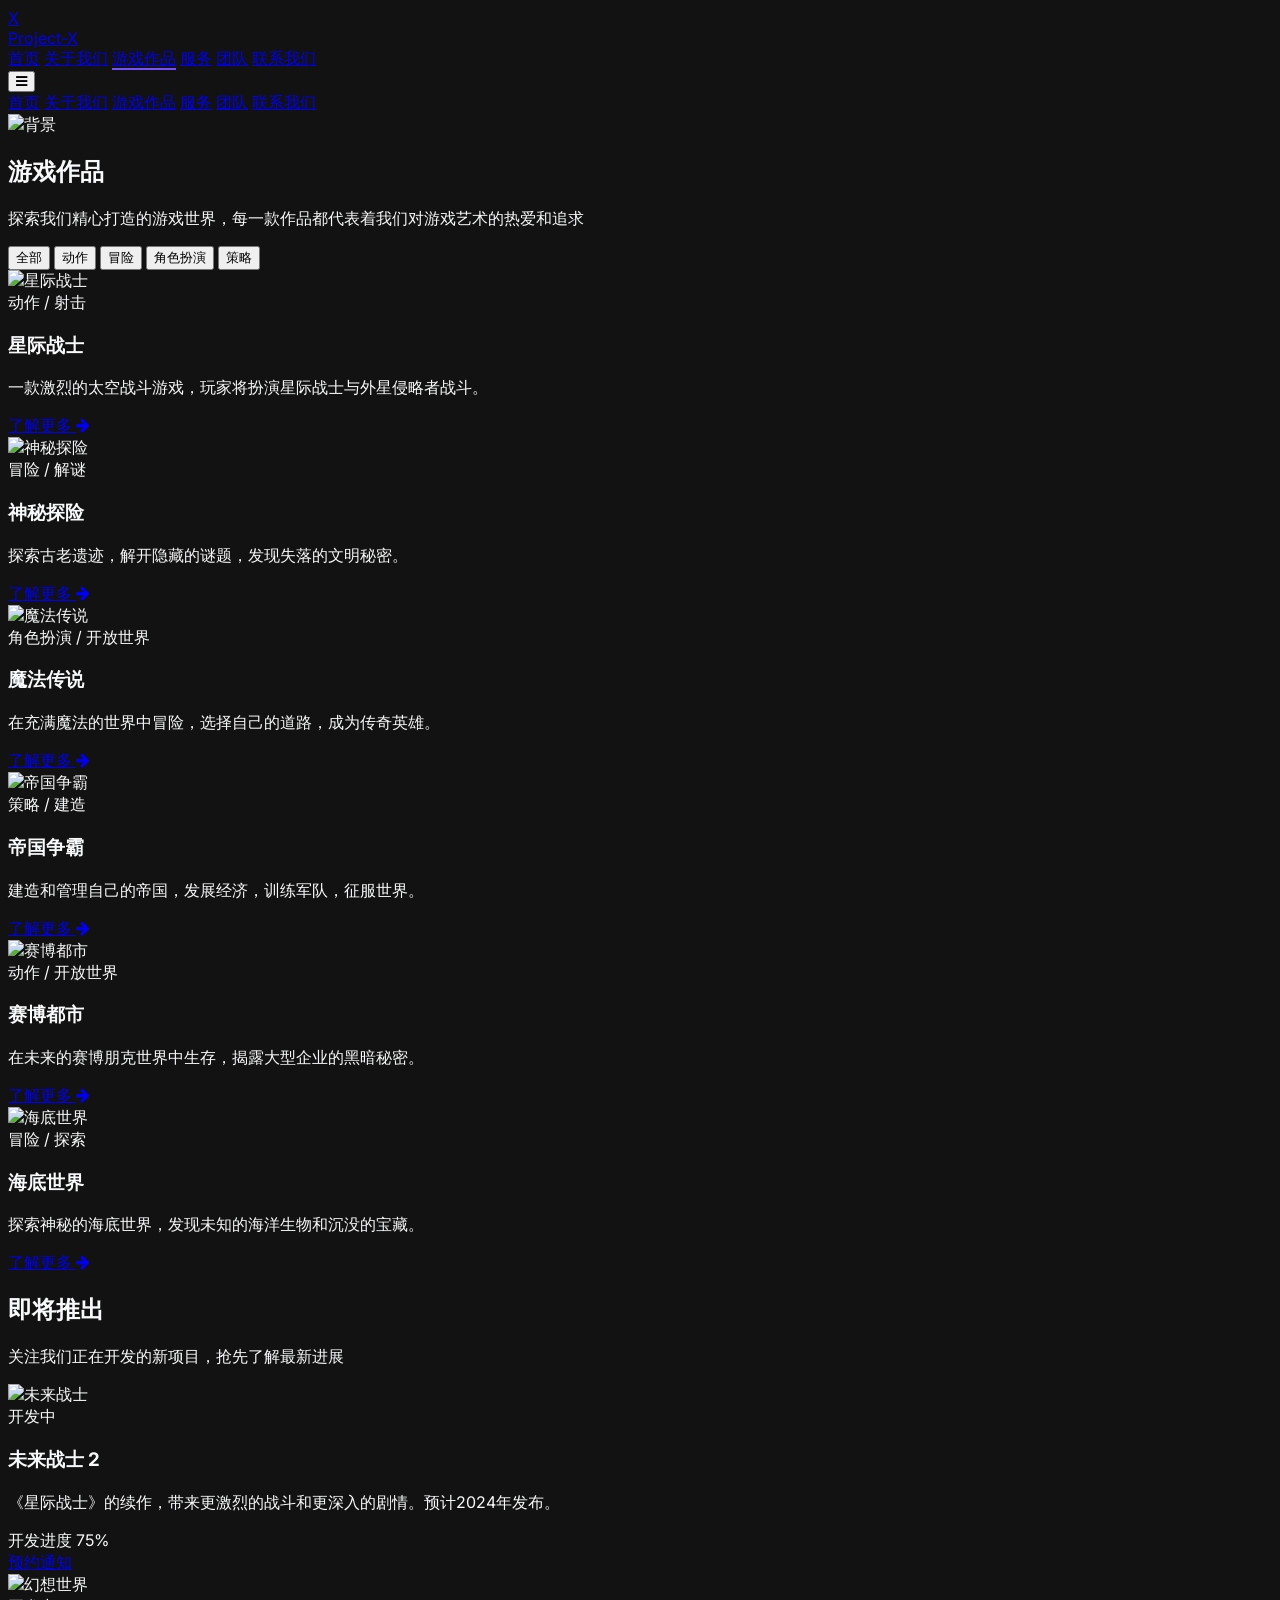
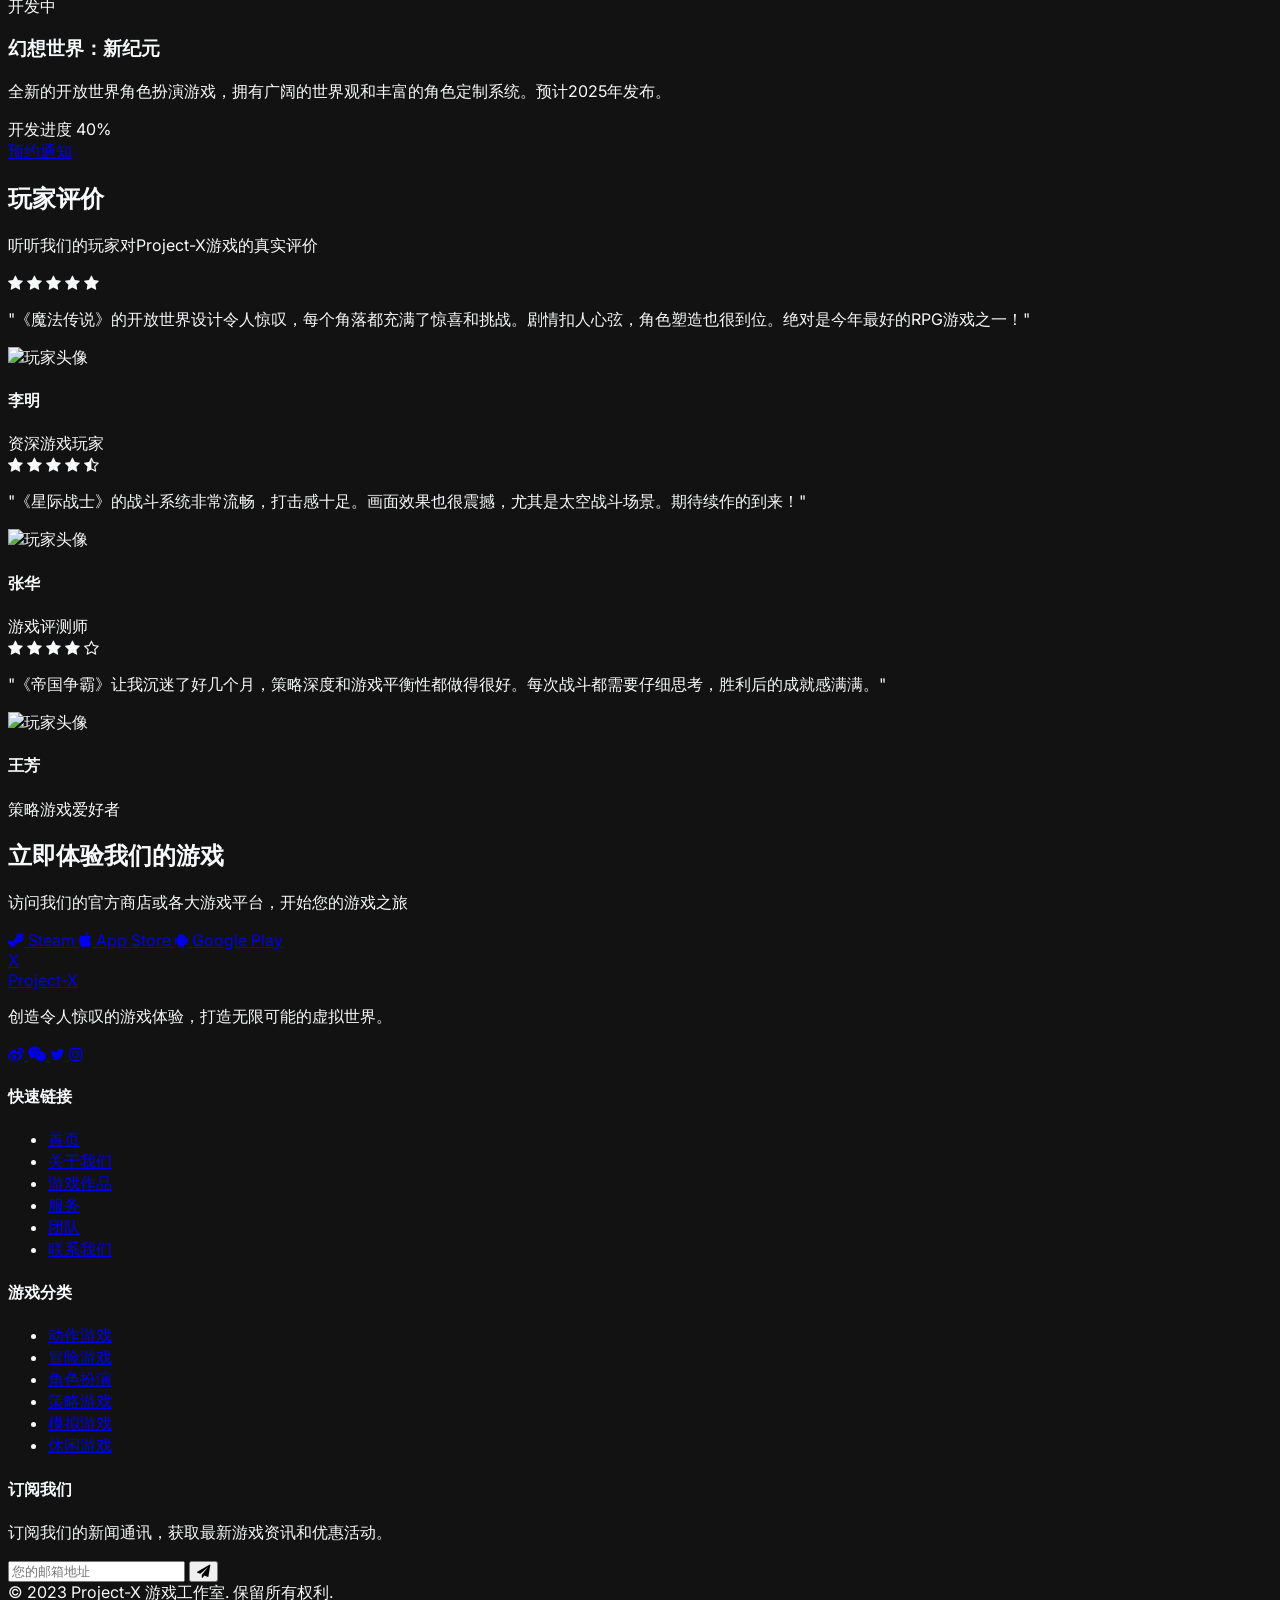
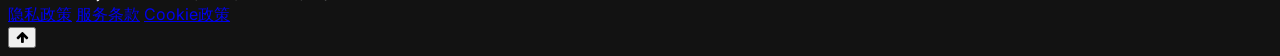
==== games.html @ 9f4a6daf "Add files via upload" ====
<!DOCTYPE html>
<html lang="zh-CN">
<head>
  <meta charset="UTF-8">
  <meta name="viewport" content="width=device-width, initial-scale=1.0">
  <title>游戏作品 - Project-X 游戏工作室</title>
  <!-- Tailwind CSS -->
  <script src="https://cdn.tailwindcss.com"></script>
  <!-- Font Awesome -->
  <link href="https://cdn.jsdelivr.net/npm/font-awesome@4.7.0/css/font-awesome.min.css" rel="stylesheet">
  <!-- Chart.js -->
  <script src="https://cdn.jsdelivr.net/npm/chart.js@4.4.8/dist/chart.umd.min.js"></script>
  <!-- Google Fonts -->
  <link href="https://fonts.googleapis.com/css2?family=Inter:wght@300;400;500;600;700;800&display=swap" rel="stylesheet">
  
  <!-- Tailwind 配置 -->
  <script>
    tailwind.config = {
      theme: {
        extend: {
          colors: {
            primary: '#7652FF', // 主色调：紫色
            secondary: '#FF6B6B', // 辅助色：红色
            accent: '#00D2FF', // 强调色：青色
            dark: '#121212', // 深色背景
            light: '#F8F9FA', // 浅色文本
          },
          fontFamily: {
            inter: ['Inter', 'sans-serif'],
          },
        },
      }
    }
  </script>
  
  <!-- 自定义样式 -->
  <style type="text/tailwindcss">
    @layer utilities {
      .content-auto {
        content-visibility: auto;
      }
      .text-shadow {
        text-shadow: 0 2px 4px rgba(0,0,0,0.3);
      }
      .text-gradient {
        background-clip: text;
        -webkit-background-clip: text;
        color: transparent;
      }
      .animate-float {
        animation: float 6s ease-in-out infinite;
      }
      .animate-pulse-slow {
        animation: pulse 4s cubic-bezier(0.4, 0, 0.6, 1) infinite;
      }
      .scrollbar-hide::-webkit-scrollbar {
        display: none;
      }
      .scrollbar-hide {
        -ms-overflow-style: none;
        scrollbar-width: none;
      }
    }
    
    /* 全局动画 */
    @keyframes float {
      0% { transform: translateY(0px); }
      50% { transform: translateY(-20px); }
      100% { transform: translateY(0px); }
    }
  </style>
  
  <style>
    html {
      scroll-behavior: smooth;
    }
    body {
      font-family: 'Inter', sans-serif;
      background-color: #121212;
      color: #F8F9FA;
    }
    .hero-gradient {
      background: linear-gradient(135deg, rgba(118, 82, 255, 0.9), rgba(0, 210, 255, 0.9));
    }
    .card-hover {
      transition: transform 0.3s ease, box-shadow 0.3s ease;
    }
    .card-hover:hover {
      transform: translateY(-10px);
      box-shadow: 0 20px 25px -5px rgba(0, 0, 0, 0.2), 0 10px 10px -5px rgba(0, 0, 0, 0.1);
    }
    .nav-link {
      position: relative;
    }
    .nav-link::after {
      content: '';
      position: absolute;
      width: 0;
      height: 2px;
      bottom: -2px;
      left: 0;
      background-color: #7652FF;
      transition: width 0.3s ease;
    }
    .nav-link:hover::after,
    .nav-link.active::after {
      width: 100%;
    }
    .progress-bar {
      transition: width 1.5s ease-in-out;
    }
    /* 游戏卡片动画 */
    .game-card {
      transition: all 0.4s cubic-bezier(0.4, 0, 0.2, 1);
    }
  </style>
</head>
<body class="font-inter">
  <!-- 导航栏 -->
  <div id="navbar-container"></div>

  <!-- 游戏页面标题 -->
  <section class="relative py-32 bg-dark overflow-hidden">
    <div class="absolute inset-0 z-0">
      <div class="absolute inset-0 bg-dark/90 z-10"></div>
      <img src="https://picsum.photos/id/119/1920/1080" alt="背景" class="absolute inset-0 w-full h-full object-cover opacity-40">
    </div>
    <div class="container mx-auto px-4 relative z-20 text-center">
      <h1 class="text-[clamp(2rem,5vw,4rem)] font-extrabold mb-6">
        <span class="bg-gradient-to-r from-primary to-accent text-gradient">游戏作品</span>
      </h1>
      <p class="text-[clamp(1rem,2vw,1.25rem)] text-gray-300 max-w-2xl mx-auto">
        探索我们精心打造的游戏世界，每一款作品都代表着我们对游戏艺术的热爱和追求
      </p>
    </div>
  </section>

  <!-- 游戏作品 -->
  <section id="games" class="py-20 bg-gradient-to-b from-dark to-dark/80">
    <div class="container mx-auto px-4">
      <!-- 游戏筛选 -->
      <div class="flex flex-wrap justify-center gap-4 mb-12">
        <button class="game-filter-btn active px-6 py-2 rounded-full bg-primary text-white font-medium transition-all sound-click" data-filter="all">全部</button>
        <button class="game-filter-btn px-6 py-2 rounded-full bg-dark/60 text-gray-300 hover:bg-primary/90 hover:text-white font-medium transition-all sound-click" data-filter="action">动作</button>
        <button class="game-filter-btn px-6 py-2 rounded-full bg-dark/60 text-gray-300 hover:bg-primary/90 hover:text-white font-medium transition-all sound-click" data-filter="adventure">冒险</button>
        <button class="game-filter-btn px-6 py-2 rounded-full bg-dark/60 text-gray-300 hover:bg-primary/90 hover:text-white font-medium transition-all sound-click" data-filter="rpg">角色扮演</button>
        <button class="game-filter-btn px-6 py-2 rounded-full bg-dark/60 text-gray-300 hover:bg-primary/90 hover:text-white font-medium transition-all sound-click" data-filter="strategy">策略</button>
      </div>
      
      <!-- 游戏作品展示 -->
      <div class="grid sm:grid-cols-2 lg:grid-cols-3 gap-8">
        <!-- 游戏1 -->
        <div class="game-card card-hover group sound-hover" data-category="action">
          <div class="relative overflow-hidden rounded-xl">
            <img src="https://picsum.photos/id/237/600/400" alt="星际战士" class="w-full h-64 object-cover transition-transform duration-700 group-hover:scale-110">
            <div class="absolute inset-0 bg-gradient-to-t from-dark/90 to-transparent opacity-0 group-hover:opacity-100 transition-opacity duration-300 flex flex-col justify-end p-6">
              <div class="text-xs uppercase tracking-wider text-primary mb-2">动作 / 射击</div>
              <h3 class="text-xl font-bold mb-2">星际战士</h3>
              <p class="text-gray-300 text-sm mb-4">一款激烈的太空战斗游戏，玩家将扮演星际战士与外星侵略者战斗。</p>
              <a href="#" class="inline-flex items-center text-accent hover:text-white transition-colors sound-click">
                了解更多 <i class="fa fa-arrow-right ml-2"></i>
              </a>
            </div>
          </div>
        </div>
        
        <!-- 游戏2 -->
        <div class="game-card card-hover group sound-hover" data-category="adventure">
          <div class="relative overflow-hidden rounded-xl">
            <img src="https://picsum.photos/id/29/600/400" alt="神秘探险" class="w-full h-64 object-cover transition-transform duration-700 group-hover:scale-110">
            <div class="absolute inset-0 bg-gradient-to-t from-dark/90 to-transparent opacity-0 group-hover:opacity-100 transition-opacity duration-300 flex flex-col justify-end p-6">
              <div class="text-xs uppercase tracking-wider text-primary mb-2">冒险 / 解谜</div>
              <h3 class="text-xl font-bold mb-2">神秘探险</h3>
              <p class="text-gray-300 text-sm mb-4">探索古老遗迹，解开隐藏的谜题，发现失落的文明秘密。</p>
              <a href="#" class="inline-flex items-center text-accent hover:text-white transition-colors sound-click">
                了解更多 <i class="fa fa-arrow-right ml-2"></i>
              </a>
            </div>
          </div>
        </div>
        
        <!-- 游戏3 -->
        <div class="game-card card-hover group sound-hover" data-category="rpg">
          <div class="relative overflow-hidden rounded-xl">
            <img src="https://picsum.photos/id/119/600/400" alt="魔法传说" class="w-full h-64 object-cover transition-transform duration-700 group-hover:scale-110">
            <div class="absolute inset-0 bg-gradient-to-t from-dark/90 to-transparent opacity-0 group-hover:opacity-100 transition-opacity duration-300 flex flex-col justify-end p-6">
              <div class="text-xs uppercase tracking-wider text-primary mb-2">角色扮演 / 开放世界</div>
              <h3 class="text-xl font-bold mb-2">魔法传说</h3>
              <p class="text-gray-300 text-sm mb-4">在充满魔法的世界中冒险，选择自己的道路，成为传奇英雄。</p>
              <a href="#" class="inline-flex items-center text-accent hover:text-white transition-colors sound-click">
                了解更多 <i class="fa fa-arrow-right ml-2"></i>
              </a>
            </div>
          </div>
        </div>
        
        <!-- 游戏4 -->
        <div class="game-card card-hover group sound-hover" data-category="strategy">
          <div class="relative overflow-hidden rounded-xl">
            <img src="https://picsum.photos/id/30/600/400" alt="帝国争霸" class="w-full h-64 object-cover transition-transform duration-700 group-hover:scale-110">
            <div class="absolute inset-0 bg-gradient-to-t from-dark/90 to-transparent opacity-0 group-hover:opacity-100 transition-opacity duration-300 flex flex-col justify-end p-6">
              <div class="text-xs uppercase tracking-wider text-primary mb-2">策略 / 建造</div>
              <h3 class="text-xl font-bold mb-2">帝国争霸</h3>
              <p class="text-gray-300 text-sm mb-4">建造和管理自己的帝国，发展经济，训练军队，征服世界。</p>
              <a href="#" class="inline-flex items-center text-accent hover:text-white transition-colors sound-click">
                了解更多 <i class="fa fa-arrow-right ml-2"></i>
              </a>
            </div>
          </div>
        </div>
        
        <!-- 游戏5 -->
        <div class="game-card card-hover group sound-hover" data-category="action">
          <div class="relative overflow-hidden rounded-xl">
            <img src="https://picsum.photos/id/42/600/400" alt="赛博都市" class="w-full h-64 object-cover transition-transform duration-700 group-hover:scale-110">
            <div class="absolute inset-0 bg-gradient-to-t from-dark/90 to-transparent opacity-0 group-hover:opacity-100 transition-opacity duration-300 flex flex-col justify-end p-6">
              <div class="text-xs uppercase tracking-wider text-primary mb-2">动作 / 开放世界</div>
              <h3 class="text-xl font-bold mb-2">赛博都市</h3>
              <p class="text-gray-300 text-sm mb-4">在未来的赛博朋克世界中生存，揭露大型企业的黑暗秘密。</p>
              <a href="#" class="inline-flex items-center text-accent hover:text-white transition-colors sound-click">
                了解更多 <i class="fa fa-arrow-right ml-2"></i>
              </a>
            </div>
          </div>
        </div>
        
        <!-- 游戏6 -->
        <div class="game-card card-hover group sound-hover" data-category="adventure">
          <div class="relative overflow-hidden rounded-xl">
            <img src="https://picsum.photos/id/63/600/400" alt="海底世界" class="w-full h-64 object-cover transition-transform duration-700 group-hover:scale-110">
            <div class="absolute inset-0 bg-gradient-to-t from-dark/90 to-transparent opacity-0 group-hover:opacity-100 transition-opacity duration-300 flex flex-col justify-end p-6">
              <div class="text-xs uppercase tracking-wider text-primary mb-2">冒险 / 探索</div>
              <h3 class="text-xl font-bold mb-2">海底世界</h3>
              <p class="text-gray-300 text-sm mb-4">探索神秘的海底世界，发现未知的海洋生物和沉没的宝藏。</p>
              <a href="#" class="inline-flex items-center text-accent hover:text-white transition-colors sound-click">
                了解更多 <i class="fa fa-arrow-right ml-2"></i>
              </a>
            </div>
          </div>
        </div>
      </div>
      
      <!-- 游戏开发进度 -->
      <div class="mt-20">
        <div class="text-center mb-16">
          <h2 class="text-[clamp(1.5rem,4vw,2.5rem)] font-bold mb-4">即将推出</h2>
          <div class="w-20 h-1 bg-primary mx-auto mb-6"></div>
          <p class="text-gray-400 max-w-3xl mx-auto">
            关注我们正在开发的新项目，抢先了解最新进展
          </p>
        </div>
        
        <div class="grid md:grid-cols-2 gap-8">
          <!-- 开发中的游戏1 -->
          <div class="bg-dark/60 rounded-xl overflow-hidden border border-gray-800">
            <div class="relative">
              <img src="https://picsum.photos/id/1035/800/450" alt="未来战士" class="w-full h-64 object-cover">
              <div class="absolute top-4 left-4 bg-secondary/90 text-white px-4 py-2 rounded-full text-sm font-bold">
                开发中
              </div>
            </div>
            <div class="p-6">
              <h3 class="text-xl font-bold mb-2">未来战士 2</h3>
              <p class="text-gray-400 mb-4">
                《星际战士》的续作，带来更激烈的战斗和更深入的剧情。预计2024年发布。
              </p>
              
              <!-- 开发进度 -->
              <div class="mb-4">
                <div class="flex justify-between mb-2">
                  <span class="text-gray-400">开发进度</span>
                  <span class="text-primary font-bold">75%</span>
                </div>
                <div class="w-full h-3 bg-gray-800 rounded-full overflow-hidden">
                  <div class="h-full bg-gradient-to-r from-primary to-accent rounded-full progress-bar" style="width: 75%"></div>
                </div>
              </div>
              
              <a href="#" class="inline-block px-6 py-3 bg-primary/20 hover:bg-primary/30 text-primary font-bold rounded-lg transition-all sound-click">
                预约通知
              </a>
            </div>
          </div>
          
          <!-- 开发中的游戏2 -->
          <div class="bg-dark/60 rounded-xl overflow-hidden border border-gray-800">
            <div class="relative">
              <img src="https://picsum.photos/id/1011/800/450" alt="幻想世界" class="w-full h-64 object-cover">
              <div class="absolute top-4 left-4 bg-secondary/90 text-white px-4 py-2 rounded-full text-sm font-bold">
                开发中
              </div>
            </div>
            <div class="p-6">
              <h3 class="text-xl font-bold mb-2">幻想世界：新纪元</h3>
              <p class="text-gray-400 mb-4">
                全新的开放世界角色扮演游戏，拥有广阔的世界观和丰富的角色定制系统。预计2025年发布。
              </p>
              
              <!-- 开发进度 -->
              <div class="mb-4">
                <div class="flex justify-between mb-2">
                  <span class="text-gray-400">开发进度</span>
                  <span class="text-primary font-bold">40%</span>
                </div>
                <div class="w-full h-3 bg-gray-800 rounded-full overflow-hidden">
                  <div class="h-full bg-gradient-to-r from-primary to-accent rounded-full progress-bar" style="width: 40%"></div>
                </div>
              </div>
              
              <a href="#" class="inline-block px-6 py-3 bg-primary/20 hover:bg-primary/30 text-primary font-bold rounded-lg transition-all sound-click">
                预约通知
              </a>
            </div>
          </div>
        </div>
      </div>
    </div>
  </section>

  <!-- 玩家评价 -->
  <section class="py-20 bg-dark">
    <div class="container mx-auto px-4">
      <div class="text-center mb-16">
        <h2 class="text-[clamp(1.5rem,4vw,2.5rem)] font-bold mb-4">玩家评价</h2>
        <div class="w-20 h-1 bg-primary mx-auto mb-6"></div>
        <p class="text-gray-400 max-w-3xl mx-auto">
          听听我们的玩家对Project-X游戏的真实评价
        </p>
      </div>
      
      <div class="grid md:grid-cols-3 gap-8">
        <!-- 评价1 -->
        <div class="bg-dark/60 p-8 rounded-xl border border-gray-800 transform transition-all hover:-translate-y-4 sound-hover">
          <div class="text-yellow-400 mb-4">
            <i class="fa fa-star"></i>
            <i class="fa fa-star"></i>
            <i class="fa fa-star"></i>
            <i class="fa fa-star"></i>
            <i class="fa fa-star"></i>
          </div>
          <p class="text-gray-300 mb-6 italic">
            "《魔法传说》的开放世界设计令人惊叹，每个角落都充满了惊喜和挑战。剧情扣人心弦，角色塑造也很到位。绝对是今年最好的RPG游戏之一！"
          </p>
          <div class="flex items-center">
            <img src="https://picsum.photos/id/64/100/100" alt="玩家头像" class="w-12 h-12 rounded-full object-cover mr-4">
            <div>
              <h4 class="font-bold">李明</h4>
              <div class="text-gray-500 text-sm">资深游戏玩家</div>
            </div>
          </div>
        </div>
        
        <!-- 评价2 -->
        <div class="bg-dark/60 p-8 rounded-xl border border-gray-800 transform transition-all hover:-translate-y-4 sound-hover">
          <div class="text-yellow-400 mb-4">
            <i class="fa fa-star"></i>
            <i class="fa fa-star"></i>
            <i class="fa fa-star"></i>
            <i class="fa fa-star"></i>
            <i class="fa fa-star-half-o"></i>
          </div>
          <p class="text-gray-300 mb-6 italic">
            "《星际战士》的战斗系统非常流畅，打击感十足。画面效果也很震撼，尤其是太空战斗场景。期待续作的到来！"
          </p>
          <div class="flex items-center">
            <img src="https://picsum.photos/id/65/100/100" alt="玩家头像" class="w-12 h-12 rounded-full object-cover mr-4">
            <div>
              <h4 class="font-bold">张华</h4>
              <div class="text-gray-500 text-sm">游戏评测师</div>
            </div>
          </div>
        </div>
        
        <!-- 评价3 -->
        <div class="bg-dark/60 p-8 rounded-xl border border-gray-800 transform transition-all hover:-translate-y-4 sound-hover">
          <div class="text-yellow-400 mb-4">
            <i class="fa fa-star"></i>
            <i class="fa fa-star"></i>
            <i class="fa fa-star"></i>
            <i class="fa fa-star"></i>
            <i class="fa fa-star-o"></i>
          </div>
          <p class="text-gray-300 mb-6 italic">
            "《帝国争霸》让我沉迷了好几个月，策略深度和游戏平衡性都做得很好。每次战斗都需要仔细思考，胜利后的成就感满满。"
          </p>
          <div class="flex items-center">
            <img src="https://picsum.photos/id/66/100/100" alt="玩家头像" class="w-12 h-12 rounded-full object-cover mr-4">
            <div>
              <h4 class="font-bold">王芳</h4>
              <div class="text-gray-500 text-sm">策略游戏爱好者</div>
            </div>
          </div>
        </div>
      </div>
    </div>
  </section>

  <!-- 下载游戏号召 -->
  <section class="py-20 bg-gradient-to-r from-primary/30 to-accent/30">
    <div class="container mx-auto px-4 text-center">
      <h2 class="text-[clamp(1.5rem,4vw,2.5rem)] font-bold mb-6">立即体验我们的游戏</h2>
      <p class="text-gray-300 max-w-2xl mx-auto mb-8">
        访问我们的官方商店或各大游戏平台，开始您的游戏之旅
      </p>
      <div class="flex flex-wrap justify-center gap-4">
        <a href="#" class="flex items-center px-6 py-3 bg-dark/80 hover:bg-dark text-white font-bold rounded-lg transition-all shadow-lg sound-click">
          <i class="fa fa-steam text-2xl mr-3"></i>
          <span>Steam</span>
        </a>
        <a href="#" class="flex items-center px-6 py-3 bg-dark/80 hover:bg-dark text-white font-bold rounded-lg transition-all shadow-lg sound-click">
          <i class="fa fa-apple text-2xl mr-3"></i>
          <span>App Store</span>
        </a>
        <a href="#" class="flex items-center px-6 py-3 bg-dark/80 hover:bg-dark text-white font-bold rounded-lg transition-all shadow-lg sound-click">
          <i class="fa fa-android text-2xl mr-3"></i>
          <span>Google Play</span>
        </a>
      </div>
    </div>
  </section>

  <!-- 页脚 -->
  <div id="footer-container"></div>

  <!-- 返回顶部按钮 -->
  <button id="back-to-top" class="fixed bottom-6 right-6 w-12 h-12 bg-primary rounded-full flex items-center justify-center text-white text-xl opacity-0 invisible transition-all z-50 sound-click">
    <i class="fa fa-arrow-up"></i>
  </button>

  <!-- JavaScript -->
  <script>
    // 加载导航栏和页脚
    document.addEventListener('DOMContentLoaded', function() {
      // 加载导航栏
      fetch('navbar.html')
        .then(response => response.text())
        .then(html => {
          document.getElementById('navbar-container').innerHTML = html;
          
          // 设置当前页面的导航链接为活动状态
          const gamesLink = document.querySelector('a[href="games.html"]');
          if (gamesLink) {
            gamesLink.classList.add('active');
          }
          
          // 初始化导航栏功能
          initNavbar();
        });
      
      // 加载页脚
      fetch('footer.html')
        .then(response => response.text())
        .then(html => {
          document.getElementById('footer-container').innerHTML = html;
        });
      
      // 加载音效
      fetch('sounds.html')
        .then(response => response.text())
        .then(html => {
          document.body.insertAdjacentHTML('beforeend', html);
        });
    });
    
    // 导航栏初始化函数
    function initNavbar() {
      const navbar = document.getElementById('navbar');
      const backToTop = document.getElementById('back-to-top');
      
      // 导航栏滚动效果
      window.addEventListener('scroll', function() {
        if (window.scrollY > 50) {
          navbar.classList.add('bg-dark/95', 'backdrop-blur-lg', 'shadow-lg');
          navbar.classList.remove('py-4');
          navbar.classList.add('py-2');
          
          backToTop.classList.remove('opacity-0', 'invisible');
          backToTop.classList.add('opacity-100', 'visible');
        } else {
          navbar.classList.remove('bg-dark/95', 'backdrop-blur-lg', 'shadow-lg');
          navbar.classList.remove('py-2');
          navbar.classList.add('py-4');
          
          backToTop.classList.add('opacity-0', 'invisible');
          backToTop.classList.remove('opacity-100', 'visible');
        }
      });
      
      // 移动端菜单
      const menuToggle = document.getElementById('menu-toggle');
      const mobileMenu = document.getElementById('mobile-menu');
      
      if (menuToggle && mobileMenu) {
        menuToggle.addEventListener('click', function() {
          mobileMenu.classList.toggle('hidden');
          menuToggle.innerHTML = mobileMenu.classList.contains('hidden') ? 
            '<i class="fa fa-bars"></i>' : '<i class="fa fa-times"></i>';
          
          // 播放点击音效
          playClickSound();
        });
        
        // 移动端菜单点击关闭
        document.querySelectorAll('#mobile-menu a').forEach(link => {
          link.addEventListener('click', function() {
            mobileMenu.classList.add('hidden');
            menuToggle.innerHTML = '<i class="fa fa-bars"></i>';
          });
        });
      }
      
      // 返回顶部
      backToTop.addEventListener('click', function() {
        window.scrollTo({
          top: 0,
          behavior: 'smooth'
        });
      });
    }
    
    // 音效播放函数
    function playClickSound() {
      const clickSound = document.getElementById('click-sound');
      if (clickSound) {
        clickSound.currentTime = 0;
        clickSound.play().catch(e => console.log('无法播放音效:', e));
      }
    }
    
    function playHoverSound() {
      const hoverSound = document.getElementById('hover-sound');
      if (hoverSound) {
        hoverSound.currentTime = 0;
        hoverSound.play().catch(e => console.log('无法播放音效:', e));
      }
    }
    
    // 为带音效类的元素添加事件监听器
    document.querySelectorAll('.sound-hover').forEach(element => {
      element.addEventListener('mouseenter', playHoverSound);
    });
    
    document.querySelectorAll('.sound-click').forEach(element => {
      element.addEventListener('click', playClickSound);
    });
    
    // 游戏筛选功能
    document.addEventListener('DOMContentLoaded', function() {
      const filterButtons = document.querySelectorAll('.game-filter-btn');
      const gameCards = document.querySelectorAll('.game-card');
      
      filterButtons.forEach(button => {
        button.addEventListener('click', () => {
          // 移除所有按钮的active状态
          filterButtons.forEach(btn => {
            btn.classList.remove('active', 'bg-primary', 'text-white');
            btn.classList.add('bg-dark/60', 'text-gray-300');
          });
          
          // 为当前点击的按钮添加active状态
          button.classList.add('active', 'bg-primary', 'text-white');
          button.classList.remove('bg-dark/60', 'text-gray-300');
          
          const filter = button.getAttribute('data-filter');
          
          // 筛选游戏卡片
          gameCards.forEach(card => {
            if (filter === 'all' || card.getAttribute('data-category') === filter) {
              card.style.display = 'block';
              // 添加动画效果
              setTimeout(() => {
                card.style.opacity = '1';
                card.style.transform = 'scale(1)';
              }, 50);
            } else {
              card.style.opacity = '0';
              card.style.transform = 'scale(0.95)';
              setTimeout(() => {
                card.style.display = 'none';
              }, 300);
            }
          });
        });
      });
    });
  </script>
</body>
</html>
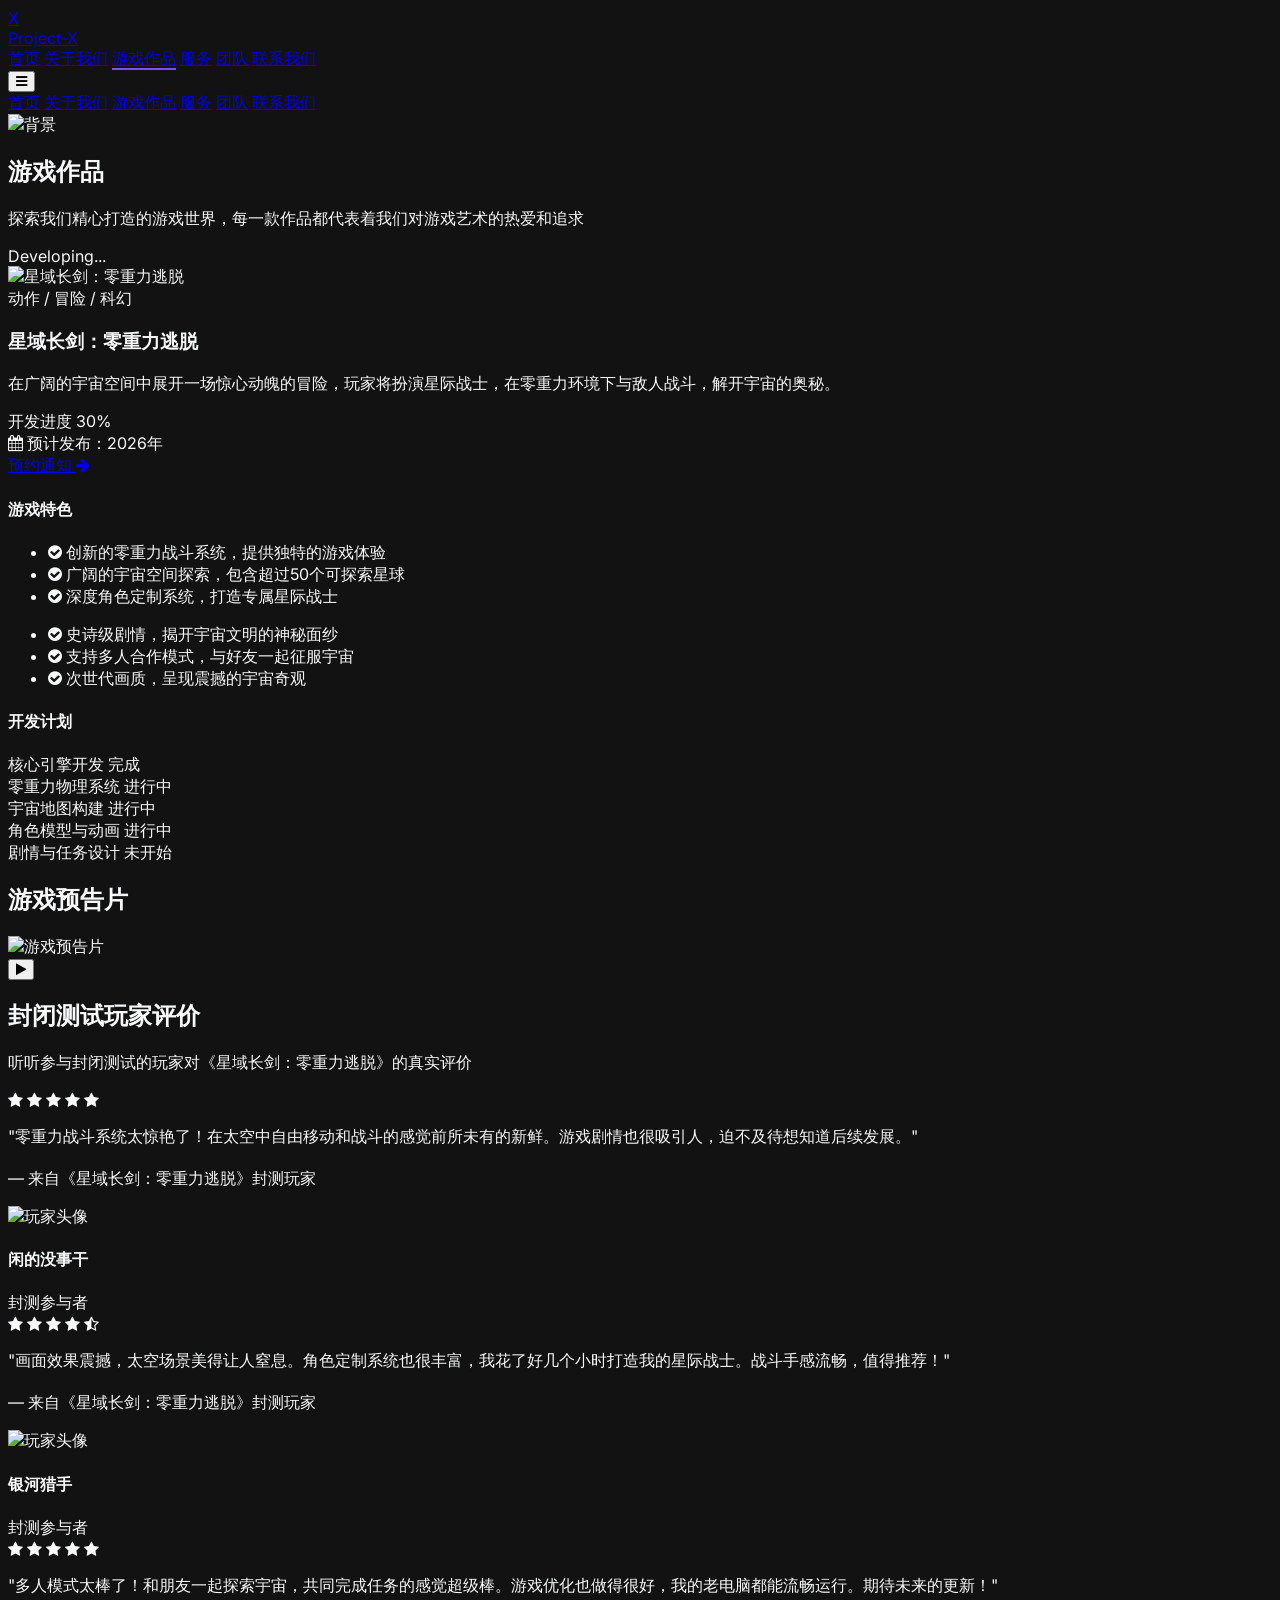
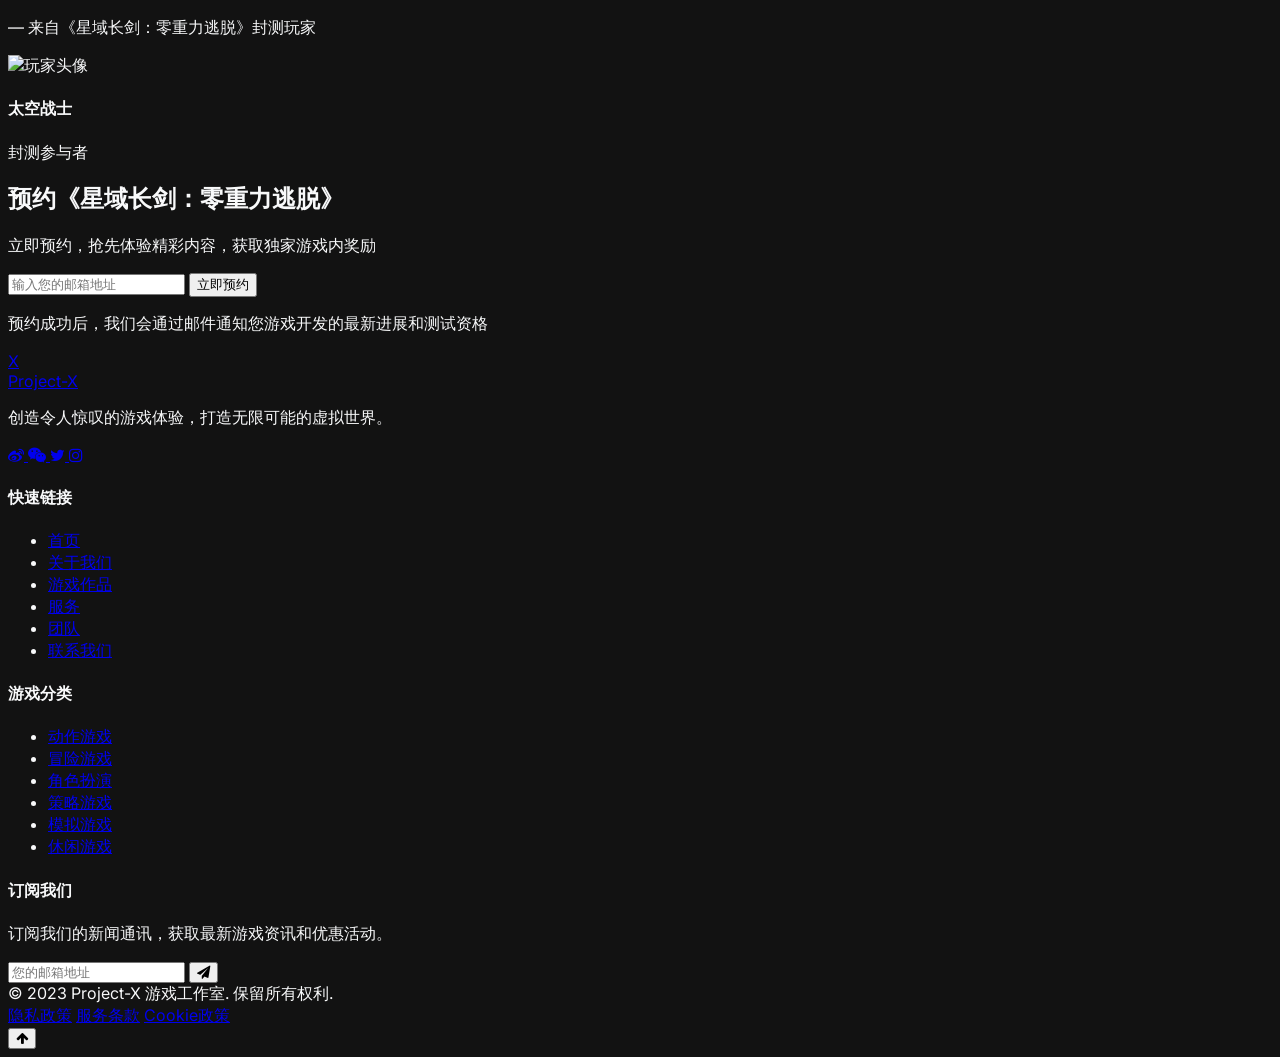
==== commit 3b249575: "Update games.html" ====
--- a/games.html
+++ b/games.html
@@ -138,179 +138,150 @@
   <!-- 游戏作品 -->
   <section id="games" class="py-20 bg-gradient-to-b from-dark to-dark/80">
     <div class="container mx-auto px-4">
-      <!-- 游戏筛选 -->
-      <div class="flex flex-wrap justify-center gap-4 mb-12">
-        <button class="game-filter-btn active px-6 py-2 rounded-full bg-primary text-white font-medium transition-all sound-click" data-filter="all">全部</button>
-        <button class="game-filter-btn px-6 py-2 rounded-full bg-dark/60 text-gray-300 hover:bg-primary/90 hover:text-white font-medium transition-all sound-click" data-filter="action">动作</button>
-        <button class="game-filter-btn px-6 py-2 rounded-full bg-dark/60 text-gray-300 hover:bg-primary/90 hover:text-white font-medium transition-all sound-click" data-filter="adventure">冒险</button>
-        <button class="game-filter-btn px-6 py-2 rounded-full bg-dark/60 text-gray-300 hover:bg-primary/90 hover:text-white font-medium transition-all sound-click" data-filter="rpg">角色扮演</button>
-        <button class="game-filter-btn px-6 py-2 rounded-full bg-dark/60 text-gray-300 hover:bg-primary/90 hover:text-white font-medium transition-all sound-click" data-filter="strategy">策略</button>
-      </div>
-      
       <!-- 游戏作品展示 -->
-      <div class="grid sm:grid-cols-2 lg:grid-cols-3 gap-8">
-        <!-- 游戏1 -->
-        <div class="game-card card-hover group sound-hover" data-category="action">
+      <div class="flex justify-center">
+        <!-- 星域长剑：零重力逃脱 -->
+        <div class="game-card card-hover group w-full max-w-3xl">
           <div class="relative overflow-hidden rounded-xl">
-            <img src="https://picsum.photos/id/237/600/400" alt="星际战士" class="w-full h-64 object-cover transition-transform duration-700 group-hover:scale-110">
-            <div class="absolute inset-0 bg-gradient-to-t from-dark/90 to-transparent opacity-0 group-hover:opacity-100 transition-opacity duration-300 flex flex-col justify-end p-6">
-              <div class="text-xs uppercase tracking-wider text-primary mb-2">动作 / 射击</div>
-              <h3 class="text-xl font-bold mb-2">星际战士</h3>
-              <p class="text-gray-300 text-sm mb-4">一款激烈的太空战斗游戏，玩家将扮演星际战士与外星侵略者战斗。</p>
-              <a href="#" class="inline-flex items-center text-accent hover:text-white transition-colors sound-click">
-                了解更多 <i class="fa fa-arrow-right ml-2"></i>
-              </a>
-            </div>
-          </div>
-        </div>
-        
-        <!-- 游戏2 -->
-        <div class="game-card card-hover group sound-hover" data-category="adventure">
-          <div class="relative overflow-hidden rounded-xl">
-            <img src="https://picsum.photos/id/29/600/400" alt="神秘探险" class="w-full h-64 object-cover transition-transform duration-700 group-hover:scale-110">
-            <div class="absolute inset-0 bg-gradient-to-t from-dark/90 to-transparent opacity-0 group-hover:opacity-100 transition-opacity duration-300 flex flex-col justify-end p-6">
-              <div class="text-xs uppercase tracking-wider text-primary mb-2">冒险 / 解谜</div>
-              <h3 class="text-xl font-bold mb-2">神秘探险</h3>
-              <p class="text-gray-300 text-sm mb-4">探索古老遗迹，解开隐藏的谜题，发现失落的文明秘密。</p>
-              <a href="#" class="inline-flex items-center text-accent hover:text-white transition-colors sound-click">
-                了解更多 <i class="fa fa-arrow-right ml-2"></i>
-              </a>
-            </div>
-          </div>
-        </div>
-        
-        <!-- 游戏3 -->
-        <div class="game-card card-hover group sound-hover" data-category="rpg">
-          <div class="relative overflow-hidden rounded-xl">
-            <img src="https://picsum.photos/id/119/600/400" alt="魔法传说" class="w-full h-64 object-cover transition-transform duration-700 group-hover:scale-110">
-            <div class="absolute inset-0 bg-gradient-to-t from-dark/90 to-transparent opacity-0 group-hover:opacity-100 transition-opacity duration-300 flex flex-col justify-end p-6">
-              <div class="text-xs uppercase tracking-wider text-primary mb-2">角色扮演 / 开放世界</div>
-              <h3 class="text-xl font-bold mb-2">魔法传说</h3>
-              <p class="text-gray-300 text-sm mb-4">在充满魔法的世界中冒险，选择自己的道路，成为传奇英雄。</p>
-              <a href="#" class="inline-flex items-center text-accent hover:text-white transition-colors sound-click">
-                了解更多 <i class="fa fa-arrow-right ml-2"></i>
-              </a>
-            </div>
-          </div>
-        </div>
-        
-        <!-- 游戏4 -->
-        <div class="game-card card-hover group sound-hover" data-category="strategy">
-          <div class="relative overflow-hidden rounded-xl">
-            <img src="https://picsum.photos/id/30/600/400" alt="帝国争霸" class="w-full h-64 object-cover transition-transform duration-700 group-hover:scale-110">
-            <div class="absolute inset-0 bg-gradient-to-t from-dark/90 to-transparent opacity-0 group-hover:opacity-100 transition-opacity duration-300 flex flex-col justify-end p-6">
-              <div class="text-xs uppercase tracking-wider text-primary mb-2">策略 / 建造</div>
-              <h3 class="text-xl font-bold mb-2">帝国争霸</h3>
-              <p class="text-gray-300 text-sm mb-4">建造和管理自己的帝国，发展经济，训练军队，征服世界。</p>
-              <a href="#" class="inline-flex items-center text-accent hover:text-white transition-colors sound-click">
-                了解更多 <i class="fa fa-arrow-right ml-2"></i>
-              </a>
-            </div>
-          </div>
-        </div>
-        
-        <!-- 游戏5 -->
-        <div class="game-card card-hover group sound-hover" data-category="action">
-          <div class="relative overflow-hidden rounded-xl">
-            <img src="https://picsum.photos/id/42/600/400" alt="赛博都市" class="w-full h-64 object-cover transition-transform duration-700 group-hover:scale-110">
-            <div class="absolute inset-0 bg-gradient-to-t from-dark/90 to-transparent opacity-0 group-hover:opacity-100 transition-opacity duration-300 flex flex-col justify-end p-6">
-              <div class="text-xs uppercase tracking-wider text-primary mb-2">动作 / 开放世界</div>
-              <h3 class="text-xl font-bold mb-2">赛博都市</h3>
-              <p class="text-gray-300 text-sm mb-4">在未来的赛博朋克世界中生存，揭露大型企业的黑暗秘密。</p>
-              <a href="#" class="inline-flex items-center text-accent hover:text-white transition-colors sound-click">
-                了解更多 <i class="fa fa-arrow-right ml-2"></i>
-              </a>
-            </div>
-          </div>
-        </div>
-        
-        <!-- 游戏6 -->
-        <div class="game-card card-hover group sound-hover" data-category="adventure">
-          <div class="relative overflow-hidden rounded-xl">
-            <img src="https://picsum.photos/id/63/600/400" alt="海底世界" class="w-full h-64 object-cover transition-transform duration-700 group-hover:scale-110">
-            <div class="absolute inset-0 bg-gradient-to-t from-dark/90 to-transparent opacity-0 group-hover:opacity-100 transition-opacity duration-300 flex flex-col justify-end p-6">
-              <div class="text-xs uppercase tracking-wider text-primary mb-2">冒险 / 探索</div>
-              <h3 class="text-xl font-bold mb-2">海底世界</h3>
-              <p class="text-gray-300 text-sm mb-4">探索神秘的海底世界，发现未知的海洋生物和沉没的宝藏。</p>
-              <a href="#" class="inline-flex items-center text-accent hover:text-white transition-colors sound-click">
-                了解更多 <i class="fa fa-arrow-right ml-2"></i>
-              </a>
-            </div>
-          </div>
-        </div>
-      </div>
-      
-      <!-- 游戏开发进度 -->
-      <div class="mt-20">
-        <div class="text-center mb-16">
-          <h2 class="text-[clamp(1.5rem,4vw,2.5rem)] font-bold mb-4">即将推出</h2>
-          <div class="w-20 h-1 bg-primary mx-auto mb-6"></div>
-          <p class="text-gray-400 max-w-3xl mx-auto">
-            关注我们正在开发的新项目，抢先了解最新进展
-          </p>
-        </div>
-        
-        <div class="grid md:grid-cols-2 gap-8">
-          <!-- 开发中的游戏1 -->
-          <div class="bg-dark/60 rounded-xl overflow-hidden border border-gray-800">
-            <div class="relative">
-              <img src="https://picsum.photos/id/1035/800/450" alt="未来战士" class="w-full h-64 object-cover">
-              <div class="absolute top-4 left-4 bg-secondary/90 text-white px-4 py-2 rounded-full text-sm font-bold">
-                开发中
-              </div>
-            </div>
-            <div class="p-6">
-              <h3 class="text-xl font-bold mb-2">未来战士 2</h3>
-              <p class="text-gray-400 mb-4">
-                《星际战士》的续作，带来更激烈的战斗和更深入的剧情。预计2024年发布。
-              </p>
+            <!-- 添加开发中状态标签 -->
+            <div class="absolute top-4 left-4 bg-secondary/90 text-white px-4 py-2 rounded-full text-sm font-bold z-20">
+              Developing...
+            </div>
+            <img src="https://picsum.photos/id/1/1200/600" alt="星域长剑：零重力逃脱" class="w-full h-80 md:h-96 object-cover transition-transform duration-700 group-hover:scale-110">
+            <div class="absolute inset-0 bg-gradient-to-t from-dark/90 to-transparent opacity-0 group-hover:opacity-100 transition-opacity duration-300 flex flex-col justify-end p-8">
+              <div class="text-xs uppercase tracking-wider text-primary mb-2">动作 / 冒险 / 科幻</div>
+              <h3 class="text-2xl md:text-3xl font-bold mb-3">星域长剑：零重力逃脱</h3>
+              <p class="text-gray-300 mb-6">在广阔的宇宙空间中展开一场惊心动魄的冒险，玩家将扮演星际战士，在零重力环境下与敌人战斗，解开宇宙的奥秘。</p>
               
               <!-- 开发进度 -->
-              <div class="mb-4">
+              <div class="mb-6">
                 <div class="flex justify-between mb-2">
                   <span class="text-gray-400">开发进度</span>
-                  <span class="text-primary font-bold">75%</span>
+                  <span class="text-primary font-bold">30%</span>
                 </div>
                 <div class="w-full h-3 bg-gray-800 rounded-full overflow-hidden">
-                  <div class="h-full bg-gradient-to-r from-primary to-accent rounded-full progress-bar" style="width: 75%"></div>
+                  <div class="h-full bg-gradient-to-r from-primary to-accent rounded-full progress-bar" style="width: 30%"></div>
                 </div>
               </div>
               
-              <a href="#" class="inline-block px-6 py-3 bg-primary/20 hover:bg-primary/30 text-primary font-bold rounded-lg transition-all sound-click">
-                预约通知
-              </a>
-            </div>
-          </div>
-          
-          <!-- 开发中的游戏2 -->
-          <div class="bg-dark/60 rounded-xl overflow-hidden border border-gray-800">
-            <div class="relative">
-              <img src="https://picsum.photos/id/1011/800/450" alt="幻想世界" class="w-full h-64 object-cover">
-              <div class="absolute top-4 left-4 bg-secondary/90 text-white px-4 py-2 rounded-full text-sm font-bold">
-                开发中
-              </div>
-            </div>
-            <div class="p-6">
-              <h3 class="text-xl font-bold mb-2">幻想世界：新纪元</h3>
-              <p class="text-gray-400 mb-4">
-                全新的开放世界角色扮演游戏，拥有广阔的世界观和丰富的角色定制系统。预计2025年发布。
-              </p>
-              
-              <!-- 开发进度 -->
-              <div class="mb-4">
-                <div class="flex justify-between mb-2">
-                  <span class="text-gray-400">开发进度</span>
-                  <span class="text-primary font-bold">40%</span>
-                </div>
-                <div class="w-full h-3 bg-gray-800 rounded-full overflow-hidden">
-                  <div class="h-full bg-gradient-to-r from-primary to-accent rounded-full progress-bar" style="width: 40%"></div>
-                </div>
+              <div class="flex items-center mb-4">
+                <i class="fa fa-calendar text-primary mr-2"></i>
+                <span class="text-gray-300">预计发布：2026年</span>
               </div>
               
-              <a href="#" class="inline-block px-6 py-3 bg-primary/20 hover:bg-primary/30 text-primary font-bold rounded-lg transition-all sound-click">
-                预约通知
+              <a href="#" class="inline-flex items-center text-accent hover:text-white transition-colors">
+                预约通知 <i class="fa fa-arrow-right ml-2"></i>
               </a>
             </div>
+          </div>
+          
+          <!-- 游戏详情 -->
+          <div class="mt-8 bg-dark/60 rounded-xl p-6 border border-gray-800">
+            <h4 class="text-xl font-bold mb-4">游戏特色</h4>
+            <div class="grid md:grid-cols-2 gap-6">
+              <div>
+                <ul class="space-y-3">
+                  <li class="flex items-start">
+                    <i class="fa fa-check-circle text-primary mt-1 mr-3"></i>
+                    <span>创新的零重力战斗系统，提供独特的游戏体验</span>
+                  </li>
+                  <li class="flex items-start">
+                    <i class="fa fa-check-circle text-primary mt-1 mr-3"></i>
+                    <span>广阔的宇宙空间探索，包含超过50个可探索星球</span>
+                  </li>
+                  <li class="flex items-start">
+                    <i class="fa fa-check-circle text-primary mt-1 mr-3"></i>
+                    <span>深度角色定制系统，打造专属星际战士</span>
+                  </li>
+                </ul>
+              </div>
+              <div>
+                <ul class="space-y-3">
+                  <li class="flex items-start">
+                    <i class="fa fa-check-circle text-primary mt-1 mr-3"></i>
+                    <span>史诗级剧情，揭开宇宙文明的神秘面纱</span>
+                  </li>
+                  <li class="flex items-start">
+                    <i class="fa fa-check-circle text-primary mt-1 mr-3"></i>
+                    <span>支持多人合作模式，与好友一起征服宇宙</span>
+                  </li>
+                  <li class="flex items-start">
+                    <i class="fa fa-check-circle text-primary mt-1 mr-3"></i>
+                    <span>次世代画质，呈现震撼的宇宙奇观</span>
+                  </li>
+                </ul>
+              </div>
+            </div>
+            
+            <!-- 开发计划 -->
+            <div class="mt-8">
+              <h4 class="text-xl font-bold mb-4">开发计划</h4>
+              <div class="bg-dark/40 p-6 rounded-lg">
+                <div class="mb-4">
+                  <div class="flex justify-between items-center mb-1">
+                    <span class="font-medium">核心引擎开发</span>
+                    <span class="text-green-400">完成</span>
+                  </div>
+                  <div class="w-full h-2 bg-gray-800 rounded-full overflow-hidden">
+                    <div class="h-full bg-green-500 rounded-full" style="width: 100%"></div>
+                  </div>
+                </div>
+                <div class="mb-4">
+                  <div class="flex justify-between items-center mb-1">
+                    <span class="font-medium">零重力物理系统</span>
+                    <span class="text-yellow-400">进行中</span>
+                  </div>
+                  <div class="w-full h-2 bg-gray-800 rounded-full overflow-hidden">
+                    <div class="h-full bg-yellow-500 rounded-full" style="width: 60%"></div>
+                  </div>
+                </div>
+                <div class="mb-4">
+                  <div class="flex justify-between items-center mb-1">
+                    <span class="font-medium">宇宙地图构建</span>
+                    <span class="text-yellow-400">进行中</span>
+                  </div>
+                  <div class="w-full h-2 bg-gray-800 rounded-full overflow-hidden">
+                    <div class="h-full bg-yellow-500 rounded-full" style="width: 40%"></div>
+                  </div>
+                </div>
+                <div class="mb-4">
+                  <div class="flex justify-between items-center mb-1">
+                    <span class="font-medium">角色模型与动画</span>
+                    <span class="text-yellow-400">进行中</span>
+                  </div>
+                  <div class="w-full h-2 bg-gray-800 rounded-full overflow-hidden">
+                    <div class="h-full bg-yellow-500 rounded-full" style="width: 35%"></div>
+                  </div>
+                </div>
+                <div>
+                  <div class="flex justify-between items-center mb-1">
+                    <span class="font-medium">剧情与任务设计</span>
+                    <span class="text-gray-400">未开始</span>
+                  </div>
+                  <div class="w-full h-2 bg-gray-800 rounded-full overflow-hidden">
+                    <div class="h-full bg-gray-600 rounded-full" style="width: 0%"></div>
+                  </div>
+                </div>
+              </div>
+            </div>
+          </div>
+        </div>
+      </div>
+      
+      <!-- 游戏预告片 -->
+      <div class="mt-16">
+        <div class="text-center mb-10">
+          <h2 class="text-2xl md:text-3xl font-bold mb-4">游戏预告片</h2>
+          <div class="w-20 h-1 bg-primary mx-auto mb-6"></div>
+        </div>
+        
+        <div class="relative aspect-video bg-dark/60 rounded-xl overflow-hidden">
+          <!-- 视频占位图 -->
+          <img src="https://picsum.photos/id/1035/1600/900" alt="游戏预告片" class="w-full h-full object-cover">
+          <div class="absolute inset-0 flex items-center justify-center">
+            <button class="w-20 h-20 bg-primary/80 hover:bg-primary rounded-full flex items-center justify-center transition-all">
+              <i class="fa fa-play text-white text-2xl"></i>
+            </button>
           </div>
         </div>
       </div>
@@ -321,16 +292,16 @@
   <section class="py-20 bg-dark">
     <div class="container mx-auto px-4">
       <div class="text-center mb-16">
-        <h2 class="text-[clamp(1.5rem,4vw,2.5rem)] font-bold mb-4">玩家评价</h2>
+        <h2 class="text-[clamp(1.5rem,4vw,2.5rem)] font-bold mb-4">封闭测试玩家评价</h2>
         <div class="w-20 h-1 bg-primary mx-auto mb-6"></div>
         <p class="text-gray-400 max-w-3xl mx-auto">
-          听听我们的玩家对Project-X游戏的真实评价
+          听听参与封闭测试的玩家对《星域长剑：零重力逃脱》的真实评价
         </p>
       </div>
       
       <div class="grid md:grid-cols-3 gap-8">
         <!-- 评价1 -->
-        <div class="bg-dark/60 p-8 rounded-xl border border-gray-800 transform transition-all hover:-translate-y-4 sound-hover">
+        <div class="bg-dark/60 p-8 rounded-xl border border-gray-800 transform transition-all hover:-translate-y-4">
           <div class="text-yellow-400 mb-4">
             <i class="fa fa-star"></i>
             <i class="fa fa-star"></i>
@@ -339,19 +310,20 @@
             <i class="fa fa-star"></i>
           </div>
           <p class="text-gray-300 mb-6 italic">
-            "《魔法传说》的开放世界设计令人惊叹，每个角落都充满了惊喜和挑战。剧情扣人心弦，角色塑造也很到位。绝对是今年最好的RPG游戏之一！"
+            "零重力战斗系统太惊艳了！在太空中自由移动和战斗的感觉前所未有的新鲜。游戏剧情也很吸引人，迫不及待想知道后续发展。"<br><br>
+            <span class="text-primary">— 来自《星域长剑：零重力逃脱》封测玩家</span>
           </p>
           <div class="flex items-center">
             <img src="https://picsum.photos/id/64/100/100" alt="玩家头像" class="w-12 h-12 rounded-full object-cover mr-4">
             <div>
-              <h4 class="font-bold">李明</h4>
-              <div class="text-gray-500 text-sm">资深游戏玩家</div>
+              <h4 class="font-bold">闲的没事干</h4>
+              <div class="text-gray-500 text-sm">封测参与者</div>
             </div>
           </div>
         </div>
         
         <!-- 评价2 -->
-        <div class="bg-dark/60 p-8 rounded-xl border border-gray-800 transform transition-all hover:-translate-y-4 sound-hover">
+        <div class="bg-dark/60 p-8 rounded-xl border border-gray-800 transform transition-all hover:-translate-y-4">
           <div class="text-yellow-400 mb-4">
             <i class="fa fa-star"></i>
             <i class="fa fa-star"></i>
@@ -360,34 +332,36 @@
             <i class="fa fa-star-half-o"></i>
           </div>
           <p class="text-gray-300 mb-6 italic">
-            "《星际战士》的战斗系统非常流畅，打击感十足。画面效果也很震撼，尤其是太空战斗场景。期待续作的到来！"
+            "画面效果震撼，太空场景美得让人窒息。角色定制系统也很丰富，我花了好几个小时打造我的星际战士。战斗手感流畅，值得推荐！"<br><br>
+            <span class="text-primary">— 来自《星域长剑：零重力逃脱》封测玩家</span>
           </p>
           <div class="flex items-center">
             <img src="https://picsum.photos/id/65/100/100" alt="玩家头像" class="w-12 h-12 rounded-full object-cover mr-4">
             <div>
-              <h4 class="font-bold">张华</h4>
-              <div class="text-gray-500 text-sm">游戏评测师</div>
+              <h4 class="font-bold">银河猎手</h4>
+              <div class="text-gray-500 text-sm">封测参与者</div>
             </div>
           </div>
         </div>
         
         <!-- 评价3 -->
-        <div class="bg-dark/60 p-8 rounded-xl border border-gray-800 transform transition-all hover:-translate-y-4 sound-hover">
+        <div class="bg-dark/60 p-8 rounded-xl border border-gray-800 transform transition-all hover:-translate-y-4">
           <div class="text-yellow-400 mb-4">
             <i class="fa fa-star"></i>
             <i class="fa fa-star"></i>
             <i class="fa fa-star"></i>
             <i class="fa fa-star"></i>
-            <i class="fa fa-star-o"></i>
+            <i class="fa fa-star"></i>
           </div>
           <p class="text-gray-300 mb-6 italic">
-            "《帝国争霸》让我沉迷了好几个月，策略深度和游戏平衡性都做得很好。每次战斗都需要仔细思考，胜利后的成就感满满。"
+            "多人模式太棒了！和朋友一起探索宇宙，共同完成任务的感觉超级棒。游戏优化也做得很好，我的老电脑都能流畅运行。期待未来的更新！"<br><br>
+            <span class="text-primary">— 来自《星域长剑：零重力逃脱》封测玩家</span>
           </p>
           <div class="flex items-center">
             <img src="https://picsum.photos/id/66/100/100" alt="玩家头像" class="w-12 h-12 rounded-full object-cover mr-4">
             <div>
-              <h4 class="font-bold">王芳</h4>
-              <div class="text-gray-500 text-sm">策略游戏爱好者</div>
+              <h4 class="font-bold">太空战士</h4>
+              <div class="text-gray-500 text-sm">封测参与者</div>
             </div>
           </div>
         </div>
@@ -395,27 +369,22 @@
     </div>
   </section>
 
-  <!-- 下载游戏号召 -->
+  <!-- 预约游戏号召 -->
   <section class="py-20 bg-gradient-to-r from-primary/30 to-accent/30">
     <div class="container mx-auto px-4 text-center">
-      <h2 class="text-[clamp(1.5rem,4vw,2.5rem)] font-bold mb-6">立即体验我们的游戏</h2>
+      <h2 class="text-[clamp(1.5rem,4vw,2.5rem)] font-bold mb-6">预约《星域长剑：零重力逃脱》</h2>
       <p class="text-gray-300 max-w-2xl mx-auto mb-8">
-        访问我们的官方商店或各大游戏平台，开始您的游戏之旅
+        立即预约，抢先体验精彩内容，获取独家游戏内奖励
       </p>
-      <div class="flex flex-wrap justify-center gap-4">
-        <a href="#" class="flex items-center px-6 py-3 bg-dark/80 hover:bg-dark text-white font-bold rounded-lg transition-all shadow-lg sound-click">
-          <i class="fa fa-steam text-2xl mr-3"></i>
-          <span>Steam</span>
-        </a>
-        <a href="#" class="flex items-center px-6 py-3 bg-dark/80 hover:bg-dark text-white font-bold rounded-lg transition-all shadow-lg sound-click">
-          <i class="fa fa-apple text-2xl mr-3"></i>
-          <span>App Store</span>
-        </a>
-        <a href="#" class="flex items-center px-6 py-3 bg-dark/80 hover:bg-dark text-white font-bold rounded-lg transition-all shadow-lg sound-click">
-          <i class="fa fa-android text-2xl mr-3"></i>
-          <span>Google Play</span>
-        </a>
+      <div class="flex flex-col sm:flex-row gap-4 justify-center mb-8">
+        <input type="email" placeholder="输入您的邮箱地址" class="px-6 py-3 bg-dark/60 border border-gray-700 rounded-lg focus:outline-none focus:ring-2 focus:ring-primary w-full sm:w-80">
+        <button class="px-8 py-3 bg-primary hover:bg-primary/90 text-white font-bold rounded-lg transition-all w-full sm:w-auto">
+          立即预约
+        </button>
       </div>
+      <p class="text-gray-400 text-sm">
+        预约成功后，我们会通过邮件通知您游戏开发的最新进展和测试资格
+      </p>
     </div>
   </section>
 
@@ -423,7 +392,7 @@
   <div id="footer-container"></div>
 
   <!-- 返回顶部按钮 -->
-  <button id="back-to-top" class="fixed bottom-6 right-6 w-12 h-12 bg-primary rounded-full flex items-center justify-center text-white text-xl opacity-0 invisible transition-all z-50 sound-click">
+  <button id="back-to-top" class="fixed bottom-6 right-6 w-12 h-12 bg-primary rounded-full flex items-center justify-center text-white text-xl opacity-0 invisible transition-all z-50">
     <i class="fa fa-arrow-up"></i>
   </button>
 
@@ -453,13 +422,6 @@
         .then(html => {
           document.getElementById('footer-container').innerHTML = html;
         });
-      
-      // 加载音效
-      fetch('sounds.html')
-        .then(response => response.text())
-        .then(html => {
-          document.body.insertAdjacentHTML('beforeend', html);
-        });
     });
     
     // 导航栏初始化函数
@@ -495,9 +457,6 @@
           mobileMenu.classList.toggle('hidden');
           menuToggle.innerHTML = mobileMenu.classList.contains('hidden') ? 
             '<i class="fa fa-bars"></i>' : '<i class="fa fa-times"></i>';
-          
-          // 播放点击音效
-          playClickSound();
         });
         
         // 移动端菜单点击关闭
@@ -517,72 +476,6 @@
         });
       });
     }
-    
-    // 音效播放函数
-    function playClickSound() {
-      const clickSound = document.getElementById('click-sound');
-      if (clickSound) {
-        clickSound.currentTime = 0;
-        clickSound.play().catch(e => console.log('无法播放音效:', e));
-      }
-    }
-    
-    function playHoverSound() {
-      const hoverSound = document.getElementById('hover-sound');
-      if (hoverSound) {
-        hoverSound.currentTime = 0;
-        hoverSound.play().catch(e => console.log('无法播放音效:', e));
-      }
-    }
-    
-    // 为带音效类的元素添加事件监听器
-    document.querySelectorAll('.sound-hover').forEach(element => {
-      element.addEventListener('mouseenter', playHoverSound);
-    });
-    
-    document.querySelectorAll('.sound-click').forEach(element => {
-      element.addEventListener('click', playClickSound);
-    });
-    
-    // 游戏筛选功能
-    document.addEventListener('DOMContentLoaded', function() {
-      const filterButtons = document.querySelectorAll('.game-filter-btn');
-      const gameCards = document.querySelectorAll('.game-card');
-      
-      filterButtons.forEach(button => {
-        button.addEventListener('click', () => {
-          // 移除所有按钮的active状态
-          filterButtons.forEach(btn => {
-            btn.classList.remove('active', 'bg-primary', 'text-white');
-            btn.classList.add('bg-dark/60', 'text-gray-300');
-          });
-          
-          // 为当前点击的按钮添加active状态
-          button.classList.add('active', 'bg-primary', 'text-white');
-          button.classList.remove('bg-dark/60', 'text-gray-300');
-          
-          const filter = button.getAttribute('data-filter');
-          
-          // 筛选游戏卡片
-          gameCards.forEach(card => {
-            if (filter === 'all' || card.getAttribute('data-category') === filter) {
-              card.style.display = 'block';
-              // 添加动画效果
-              setTimeout(() => {
-                card.style.opacity = '1';
-                card.style.transform = 'scale(1)';
-              }, 50);
-            } else {
-              card.style.opacity = '0';
-              card.style.transform = 'scale(0.95)';
-              setTimeout(() => {
-                card.style.display = 'none';
-              }, 300);
-            }
-          });
-        });
-      });
-    });
   </script>
 </body>
-</html>+</html>
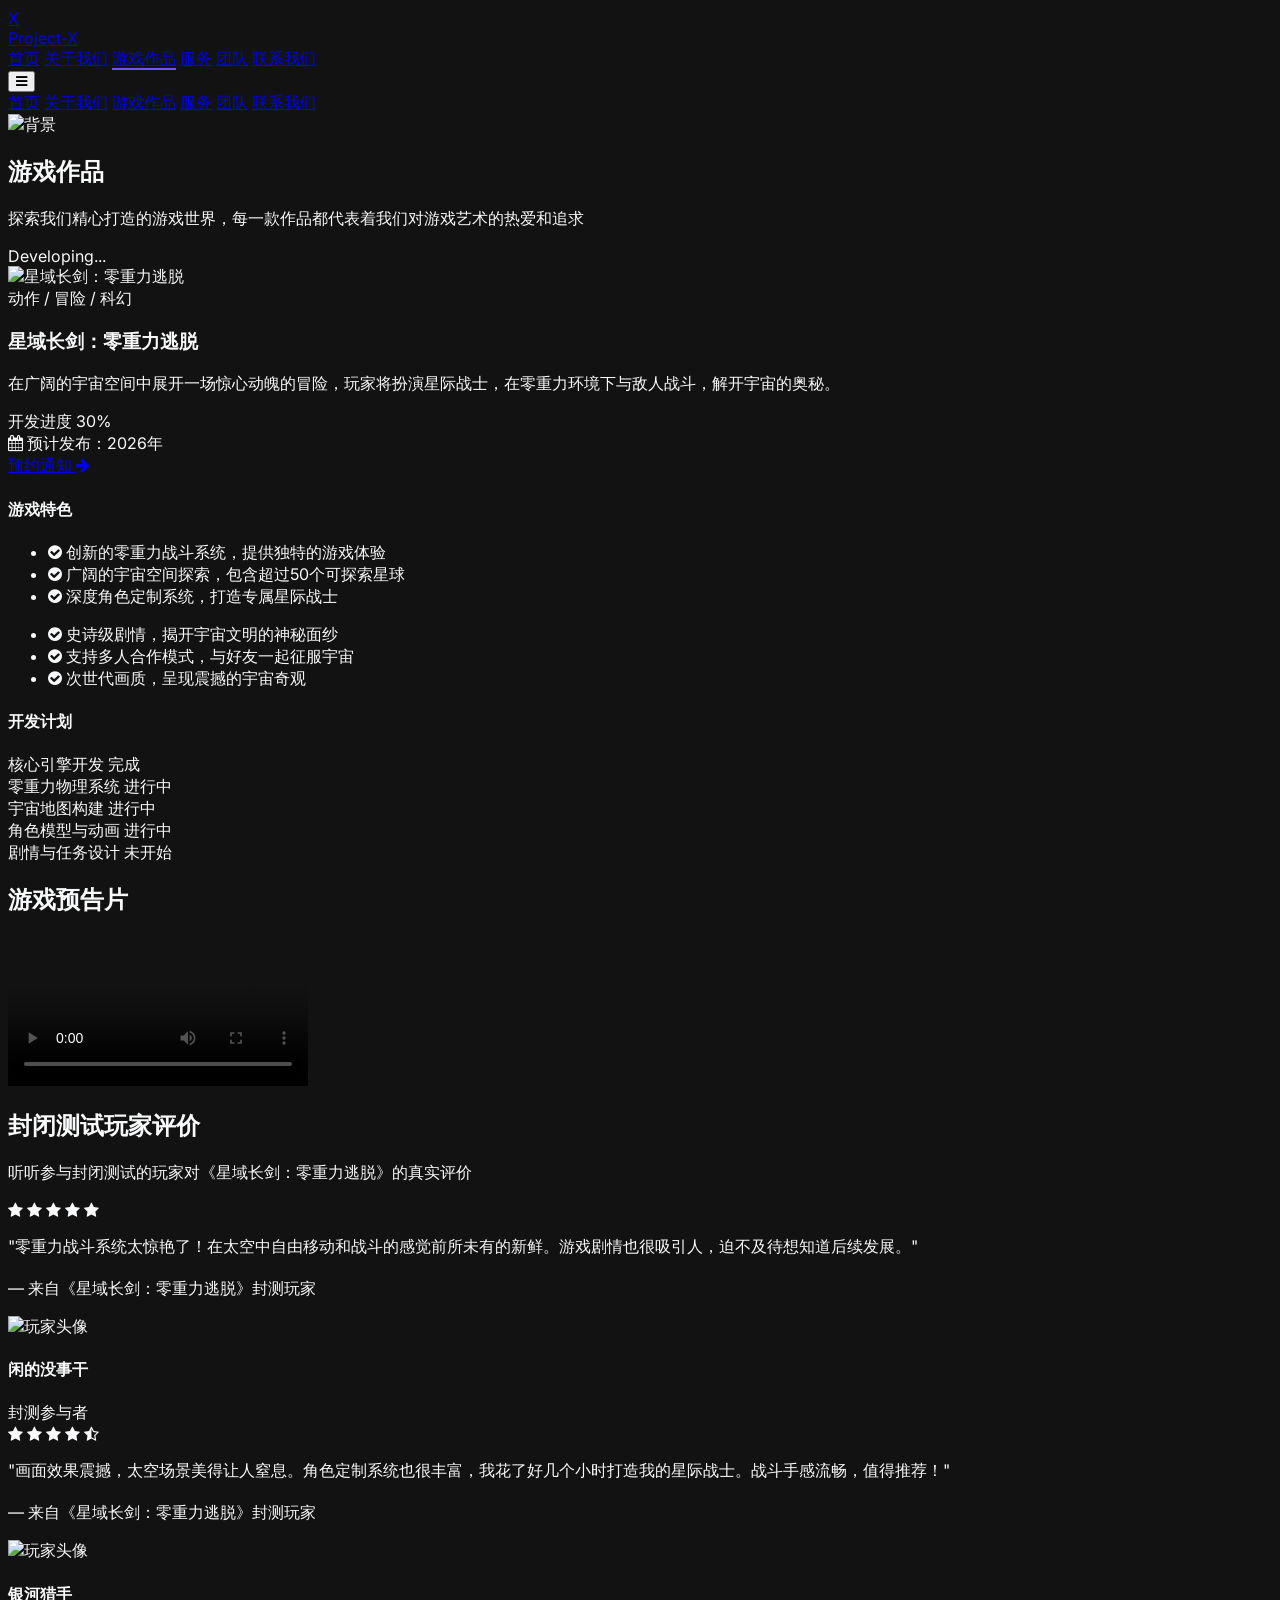
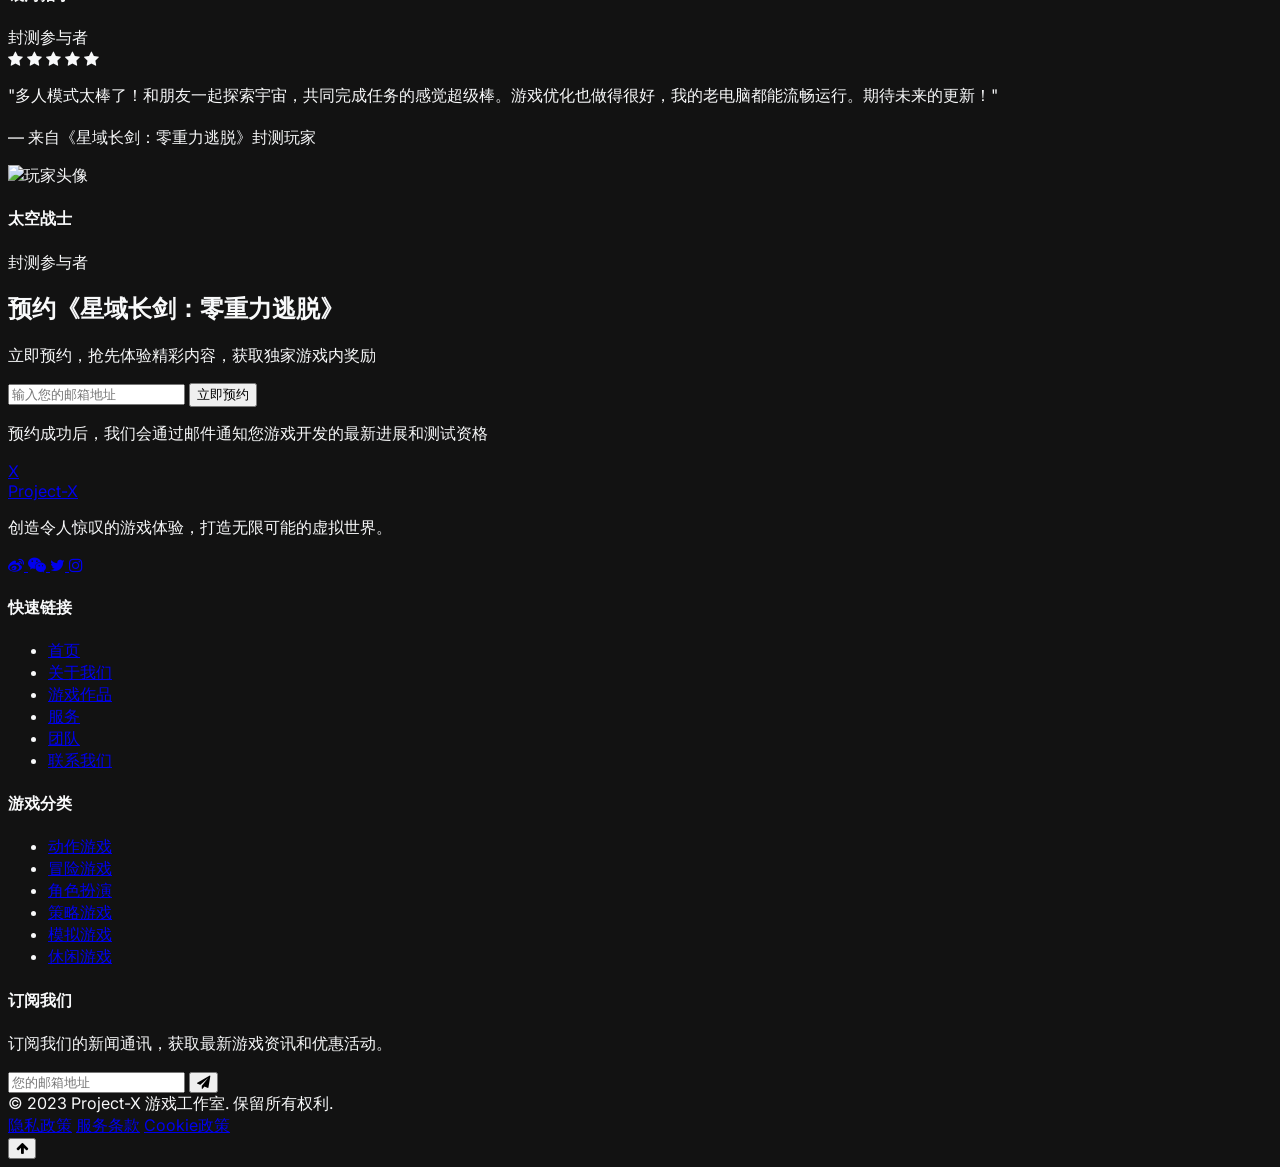
==== commit 2d0235e3: "Update games.html" ====
--- a/games.html
+++ b/games.html
@@ -275,8 +275,23 @@
           <div class="w-20 h-1 bg-primary mx-auto mb-6"></div>
         </div>
         
+        <!-- 方法1：视频播放器（推荐） -->
         <div class="relative aspect-video bg-dark/60 rounded-xl overflow-hidden">
-          <!-- 视频占位图 -->
+          <!-- 使用HTML5视频播放器 -->
+          <video 
+            controls 
+            poster="https://picsum.photos/id/1035/1600/900" 
+            class="w-full h-full object-contain"
+          >
+            <source src="#" type="video/mp4">
+            <!-- 替换 # 为您的视频URL，例如：http://example.com/trailer.mp4 -->
+            您的浏览器不支持HTML5视频播放。
+          </video>
+        </div>
+        
+        <!-- 方法2：点击跳转视频（可选，使用时请注释掉方法1） -->
+        <!--
+        <div class="relative aspect-video bg-dark/60 rounded-xl overflow-hidden cursor-pointer" onclick="window.open('#', '_blank')">
           <img src="https://picsum.photos/id/1035/1600/900" alt="游戏预告片" class="w-full h-full object-cover">
           <div class="absolute inset-0 flex items-center justify-center">
             <button class="w-20 h-20 bg-primary/80 hover:bg-primary rounded-full flex items-center justify-center transition-all">
@@ -284,9 +299,10 @@
             </button>
           </div>
         </div>
+        -->
       </div>
-    </div>
   </section>
+
 
   <!-- 玩家评价 -->
   <section class="py-20 bg-dark">
